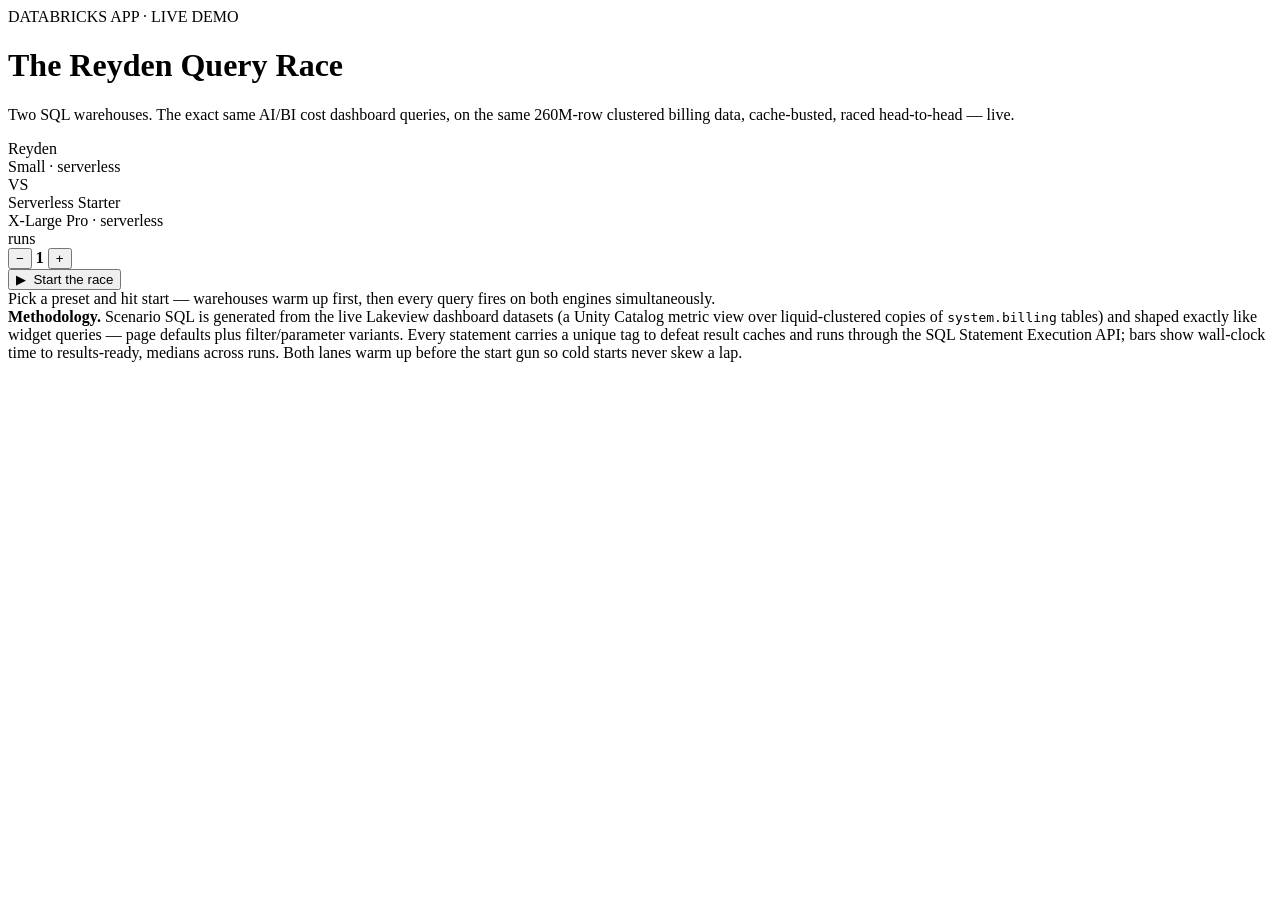
==== reyden-race-app/static/index.html @ 0ae7700f "Initial commit: Reyden performance demo Cost Intelligence stack: warehouse benchmark script (bench_w" ====
<!doctype html>
<html lang="en">
<head>
<meta charset="utf-8">
<meta name="viewport" content="width=device-width, initial-scale=1">
<title>Reyden Query Race</title>
<link rel="stylesheet" href="/static/styles.css">
<link rel="icon" href="data:image/svg+xml,<svg xmlns='http://www.w3.org/2000/svg' viewBox='0 0 100 100'><text y='.9em' font-size='90'>⚡</text></svg>">
</head>
<body>
<div class="bg-grid"></div>

<header class="hero">
  <div class="badge">DATABRICKS APP · LIVE DEMO</div>
  <h1>The <span class="rey">Reyden</span> Query Race</h1>
  <p class="sub">
    Two SQL warehouses. The exact same AI/BI cost dashboard queries, on the same
    260M-row clustered billing data, cache-busted, raced head-to-head — live.
  </p>
  <p class="links" id="dash-links"></p>
</header>

<main>
  <section class="card controls">
    <div class="contenders">
      <div class="contender reyden">
        <div class="dot"></div>
        <div><div class="name">Reyden</div><div class="meta" id="rey-meta">Small · serverless</div></div>
      </div>
      <div class="vs">VS</div>
      <div class="contender starter">
        <div class="dot"></div>
        <div><div class="name">Serverless Starter</div><div class="meta" id="st-meta">X-Large Pro · serverless</div></div>
      </div>
    </div>
    <div class="control-row">
      <div class="seg" id="preset-seg" role="tablist" aria-label="Scenario preset"></div>
      <div class="runs">
        <span>runs</span>
        <div class="stepper">
          <button id="runs-dec" aria-label="fewer runs">−</button>
          <b id="runs-val">1</b>
          <button id="runs-inc" aria-label="more runs">+</button>
        </div>
      </div>
      <button class="go" id="go">▶&nbsp; Start the race</button>
    </div>
    <div class="status-line" id="status-line">Pick a preset and hit start — warehouses warm up first, then every query fires on both engines simultaneously.</div>
  </section>

  <section class="kpis" id="kpis" hidden>
    <div class="kpi hero-kpi"><div class="kpi-val" id="k-speedup">–</div><div class="kpi-label">geomean speedup</div></div>
    <div class="kpi"><div class="kpi-val" id="k-wins">–</div><div class="kpi-label">Reyden wins</div></div>
    <div class="kpi totals">
      <div class="kpi-label">total engine time</div>
      <div class="total-row"><span class="tag rey">REY</span><div class="total-bar"><i id="t-rey"></i></div><span class="tval" id="tv-rey">–</span></div>
      <div class="total-row"><span class="tag st">STR</span><div class="total-bar"><i id="t-st"></i></div><span class="tval" id="tv-st">–</span></div>
    </div>
    <div class="kpi"><div class="kpi-val" id="k-progress">–</div><div class="kpi-label">queries finished</div></div>
  </section>

  <section class="banner" id="banner" hidden></section>

  <section class="track" id="track"></section>

  <footer class="method card">
    <b>Methodology.</b> Scenario SQL is generated from the live Lakeview dashboard datasets
    (a Unity Catalog metric view over liquid-clustered copies of
    <code>system.billing</code> tables) and shaped exactly like widget queries — page defaults plus
    filter/parameter variants. Every statement carries a unique tag to defeat result caches and runs
    through the SQL Statement Execution API; bars show wall-clock time to results-ready, medians across runs.
    Both lanes warm up before the start gun so cold starts never skew a lap.
  </footer>
</main>

<script src="/static/app.js"></script>
</body>
</html>
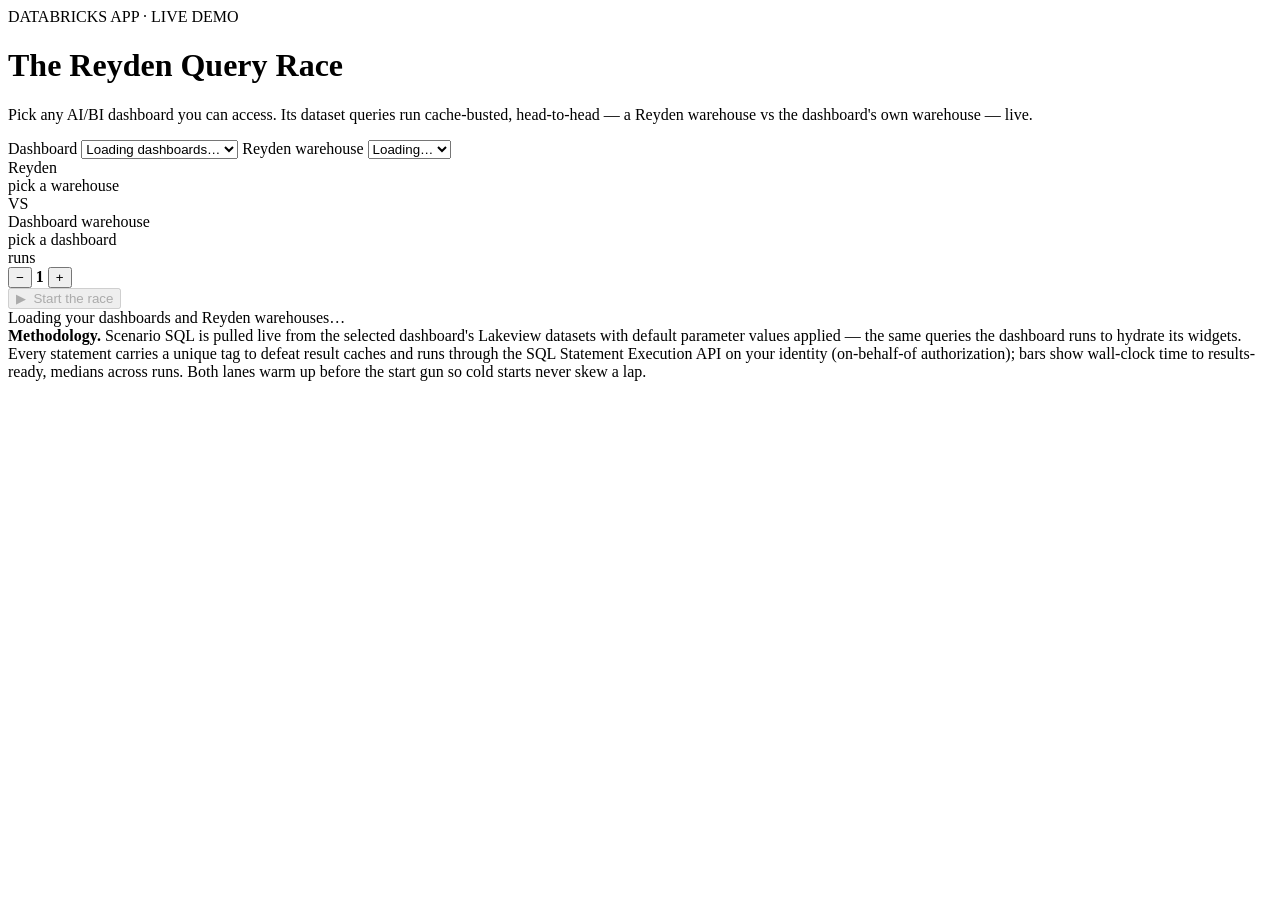
==== commit 2183eee6: "Add dashboard picker with hybrid on-behalf-of auth - List AI/BI dashboards and race any dashboard's " ====
--- a/reyden-race-app/static/index.html
+++ b/reyden-race-app/static/index.html
@@ -14,27 +14,36 @@
   <div class="badge">DATABRICKS APP · LIVE DEMO</div>
   <h1>The <span class="rey">Reyden</span> Query Race</h1>
   <p class="sub">
-    Two SQL warehouses. The exact same AI/BI cost dashboard queries, on the same
-    260M-row clustered billing data, cache-busted, raced head-to-head — live.
+    Pick any AI/BI dashboard you can access. Its dataset queries run cache-busted,
+    head-to-head — a Reyden warehouse vs the dashboard's own warehouse — live.
   </p>
   <p class="links" id="dash-links"></p>
 </header>
 
 <main>
   <section class="card controls">
+    <div class="pickers">
+      <label class="picker">
+        <span>Dashboard</span>
+        <select id="dash-select"><option value="">Loading dashboards…</option></select>
+      </label>
+      <label class="picker">
+        <span>Reyden warehouse</span>
+        <select id="rey-select"><option value="">Loading…</option></select>
+      </label>
+    </div>
     <div class="contenders">
       <div class="contender reyden">
         <div class="dot"></div>
-        <div><div class="name">Reyden</div><div class="meta" id="rey-meta">Small · serverless</div></div>
+        <div><div class="name" id="rey-name">Reyden</div><div class="meta" id="rey-meta">pick a warehouse</div></div>
       </div>
       <div class="vs">VS</div>
-      <div class="contender starter">
+      <div class="contender baseline">
         <div class="dot"></div>
-        <div><div class="name">Serverless Starter</div><div class="meta" id="st-meta">X-Large Pro · serverless</div></div>
+        <div><div class="name" id="base-name">Dashboard warehouse</div><div class="meta" id="base-meta">pick a dashboard</div></div>
       </div>
     </div>
     <div class="control-row">
-      <div class="seg" id="preset-seg" role="tablist" aria-label="Scenario preset"></div>
       <div class="runs">
         <span>runs</span>
         <div class="stepper">
@@ -43,9 +52,9 @@
           <button id="runs-inc" aria-label="more runs">+</button>
         </div>
       </div>
-      <button class="go" id="go">▶&nbsp; Start the race</button>
+      <button class="go" id="go" disabled>▶&nbsp; Start the race</button>
     </div>
-    <div class="status-line" id="status-line">Pick a preset and hit start — warehouses warm up first, then every query fires on both engines simultaneously.</div>
+    <div class="status-line" id="status-line">Loading your dashboards and Reyden warehouses…</div>
   </section>
 
   <section class="kpis" id="kpis" hidden>
@@ -54,7 +63,7 @@
     <div class="kpi totals">
       <div class="kpi-label">total engine time</div>
       <div class="total-row"><span class="tag rey">REY</span><div class="total-bar"><i id="t-rey"></i></div><span class="tval" id="tv-rey">–</span></div>
-      <div class="total-row"><span class="tag st">STR</span><div class="total-bar"><i id="t-st"></i></div><span class="tval" id="tv-st">–</span></div>
+      <div class="total-row"><span class="tag base">BASE</span><div class="total-bar"><i id="t-base"></i></div><span class="tval" id="tv-base">–</span></div>
     </div>
     <div class="kpi"><div class="kpi-val" id="k-progress">–</div><div class="kpi-label">queries finished</div></div>
   </section>
@@ -64,12 +73,12 @@
   <section class="track" id="track"></section>
 
   <footer class="method card">
-    <b>Methodology.</b> Scenario SQL is generated from the live Lakeview dashboard datasets
-    (a Unity Catalog metric view over liquid-clustered copies of
-    <code>system.billing</code> tables) and shaped exactly like widget queries — page defaults plus
-    filter/parameter variants. Every statement carries a unique tag to defeat result caches and runs
-    through the SQL Statement Execution API; bars show wall-clock time to results-ready, medians across runs.
-    Both lanes warm up before the start gun so cold starts never skew a lap.
+    <b>Methodology.</b> Scenario SQL is pulled live from the selected dashboard's Lakeview
+    datasets with default parameter values applied — the same queries the dashboard runs to
+    hydrate its widgets. Every statement carries a unique tag to defeat result caches and runs
+    through the SQL Statement Execution API on your identity (on-behalf-of authorization);
+    bars show wall-clock time to results-ready, medians across runs. Both lanes warm up
+    before the start gun so cold starts never skew a lap.
   </footer>
 </main>
 
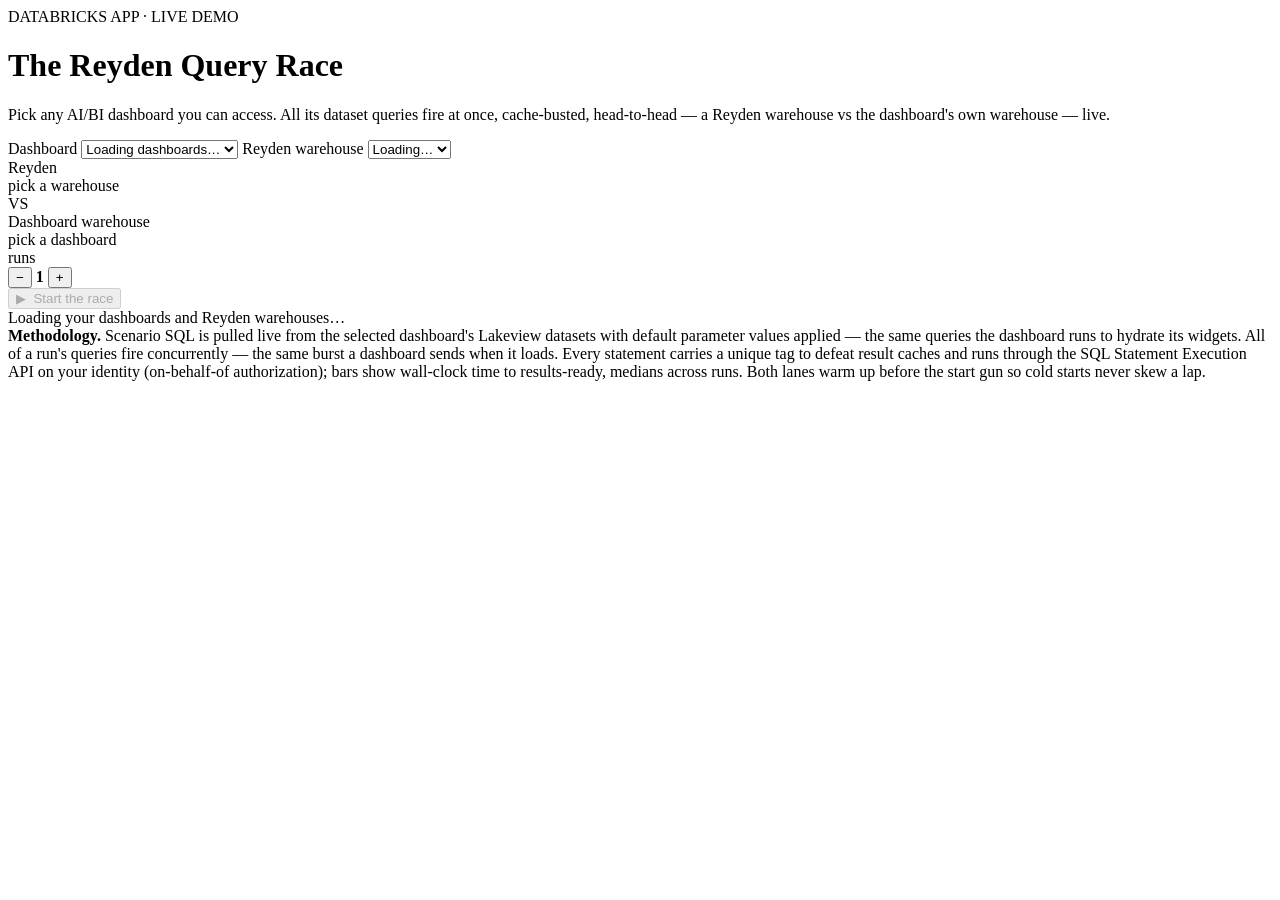
==== commit 3882f054: "Run all dataset queries in parallel per lane Each run now fires every dataset query concurrently per" ====
--- a/reyden-race-app/static/index.html
+++ b/reyden-race-app/static/index.html
@@ -14,7 +14,7 @@
   <div class="badge">DATABRICKS APP · LIVE DEMO</div>
   <h1>The <span class="rey">Reyden</span> Query Race</h1>
   <p class="sub">
-    Pick any AI/BI dashboard you can access. Its dataset queries run cache-busted,
+    Pick any AI/BI dashboard you can access. All its dataset queries fire at once, cache-busted,
     head-to-head — a Reyden warehouse vs the dashboard's own warehouse — live.
   </p>
   <p class="links" id="dash-links"></p>
@@ -75,7 +75,7 @@
   <footer class="method card">
     <b>Methodology.</b> Scenario SQL is pulled live from the selected dashboard's Lakeview
     datasets with default parameter values applied — the same queries the dashboard runs to
-    hydrate its widgets. Every statement carries a unique tag to defeat result caches and runs
+    hydrate its widgets. All of a run's queries fire concurrently — the same burst a dashboard sends when it loads. Every statement carries a unique tag to defeat result caches and runs
     through the SQL Statement Execution API on your identity (on-behalf-of authorization);
     bars show wall-clock time to results-ready, medians across runs. Both lanes warm up
     before the start gun so cold starts never skew a lap.
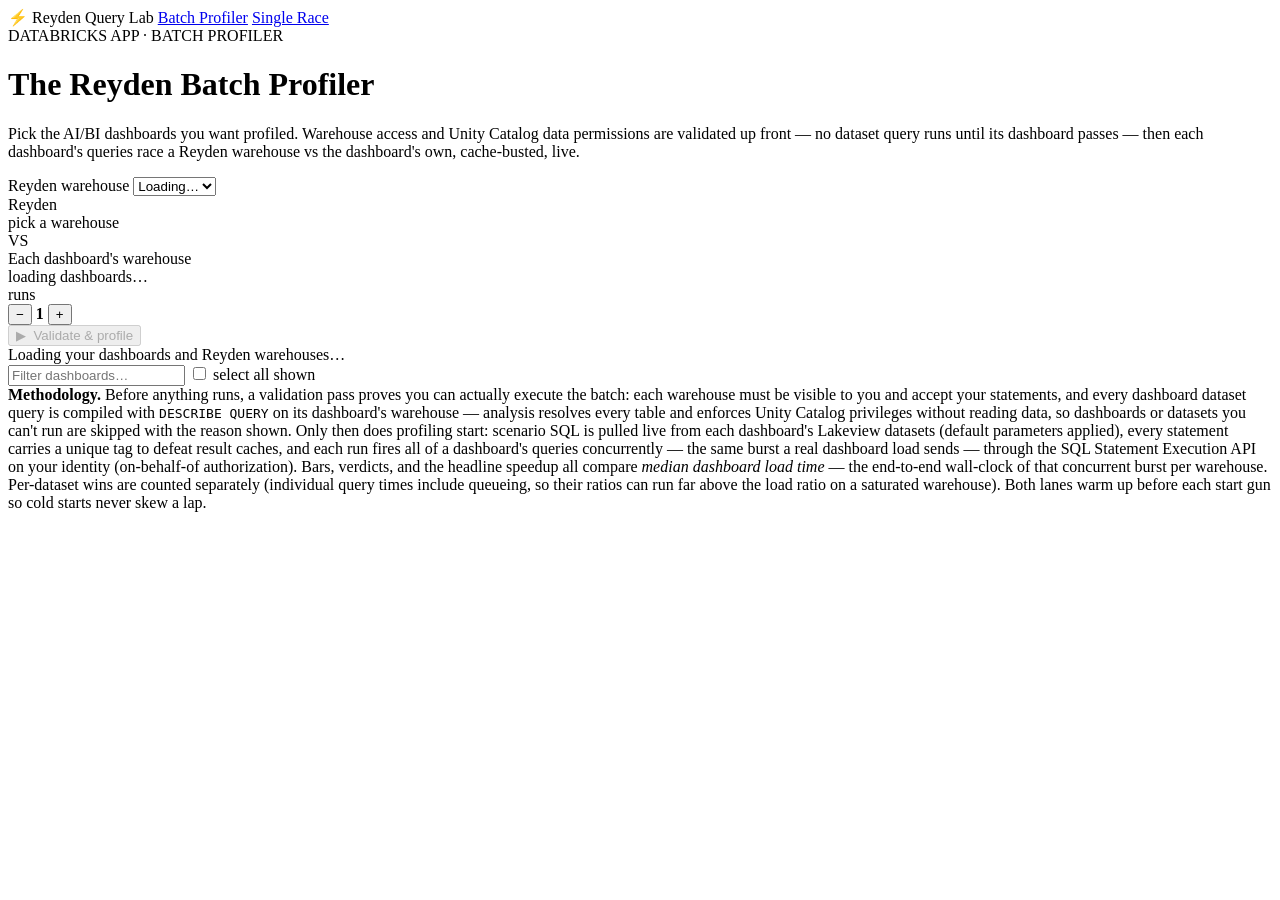
==== commit 8c7842be: "Batch profiler: load-time verdicts and a picker separated from results Fixes two things reported fro" ====
--- a/reyden-race-app/static/index.html
+++ b/reyden-race-app/static/index.html
@@ -3,30 +3,32 @@
 <head>
 <meta charset="utf-8">
 <meta name="viewport" content="width=device-width, initial-scale=1">
-<title>Reyden Query Race</title>
+<title>Reyden Batch Profiler</title>
 <link rel="stylesheet" href="/static/styles.css">
 <link rel="icon" href="data:image/svg+xml,<svg xmlns='http://www.w3.org/2000/svg' viewBox='0 0 100 100'><text y='.9em' font-size='90'>⚡</text></svg>">
 </head>
 <body>
 <div class="bg-grid"></div>
 
+<nav class="topnav">
+  <span class="brand">⚡ Reyden Query Lab</span>
+  <a href="/" class="active">Batch Profiler</a>
+  <a href="/race">Single Race</a>
+</nav>
+
 <header class="hero">
-  <div class="badge">DATABRICKS APP · LIVE DEMO</div>
-  <h1>The <span class="rey">Reyden</span> Query Race</h1>
+  <div class="badge">DATABRICKS APP · BATCH PROFILER</div>
+  <h1>The <span class="rey">Reyden</span> Batch Profiler</h1>
   <p class="sub">
-    Pick any AI/BI dashboard you can access. All its dataset queries fire at once, cache-busted,
-    head-to-head — a Reyden warehouse vs the dashboard's own warehouse — live.
+    Pick the AI/BI dashboards you want profiled. Warehouse access and Unity Catalog data
+    permissions are validated up front — no dataset query runs until its dashboard passes —
+    then each dashboard's queries race a Reyden warehouse vs the dashboard's own, cache-busted, live.
   </p>
-  <p class="links" id="dash-links"></p>
 </header>
 
 <main>
   <section class="card controls">
     <div class="pickers">
-      <label class="picker">
-        <span>Dashboard</span>
-        <select id="dash-select"><option value="">Loading dashboards…</option></select>
-      </label>
       <label class="picker">
         <span>Reyden warehouse</span>
         <select id="rey-select"><option value="">Loading…</option></select>
@@ -40,7 +42,7 @@
       <div class="vs">VS</div>
       <div class="contender baseline">
         <div class="dot"></div>
-        <div><div class="name" id="base-name">Dashboard warehouse</div><div class="meta" id="base-meta">pick a dashboard</div></div>
+        <div><div class="name">Each dashboard's warehouse</div><div class="meta" id="dash-count">loading dashboards…</div></div>
       </div>
     </div>
     <div class="control-row">
@@ -52,14 +54,24 @@
           <button id="runs-inc" aria-label="more runs">+</button>
         </div>
       </div>
-      <button class="go" id="go" disabled>▶&nbsp; Start the race</button>
+      <button class="go" id="go" disabled>▶&nbsp; Validate &amp; profile</button>
+      <button class="ghost" id="edit-sel" hidden>◀&nbsp; Edit selection</button>
     </div>
     <div class="status-line" id="status-line">Loading your dashboards and Reyden warehouses…</div>
   </section>
 
+  <section class="card picker-card" id="picker-card">
+    <div class="picker-head">
+      <input id="dash-filter" type="search" placeholder="Filter dashboards…" autocomplete="off">
+      <label class="sel-all"><input type="checkbox" id="sel-all"> select all shown</label>
+      <span class="picker-count" id="picker-count"></span>
+    </div>
+    <div class="picker-list" id="picker-list"></div>
+  </section>
+
   <section class="kpis" id="kpis" hidden>
-    <div class="kpi hero-kpi"><div class="kpi-val" id="k-speedup">–</div><div class="kpi-label">geomean speedup</div></div>
-    <div class="kpi"><div class="kpi-val" id="k-wins">–</div><div class="kpi-label">Reyden wins</div></div>
+    <div class="kpi hero-kpi"><div class="kpi-val" id="k-speedup">–</div><div class="kpi-label">load speedup (geomean)</div></div>
+    <div class="kpi"><div class="kpi-val" id="k-wins">–</div><div class="kpi-label">dataset wins</div></div>
     <div class="kpi totals">
       <div class="kpi-label">total engine time</div>
       <div class="total-row"><span class="tag rey">REY</span><div class="total-bar"><i id="t-rey"></i></div><span class="tval" id="tv-rey">–</span></div>
@@ -73,12 +85,19 @@
   <section class="track" id="track"></section>
 
   <footer class="method card">
-    <b>Methodology.</b> Scenario SQL is pulled live from the selected dashboard's Lakeview
-    datasets with default parameter values applied — the same queries the dashboard runs to
-    hydrate its widgets. All of a run's queries fire concurrently — the same burst a dashboard sends when it loads. Every statement carries a unique tag to defeat result caches and runs
-    through the SQL Statement Execution API on your identity (on-behalf-of authorization);
-    bars show wall-clock time to results-ready, medians across runs. Both lanes warm up
-    before the start gun so cold starts never skew a lap.
+    <b>Methodology.</b> Before anything runs, a validation pass proves you can actually execute the
+    batch: each warehouse must be visible to you and accept your statements, and every dashboard
+    dataset query is compiled with <code>DESCRIBE QUERY</code> on its dashboard's warehouse — analysis
+    resolves every table and enforces Unity Catalog privileges without reading data, so dashboards
+    or datasets you can't run are skipped with the reason shown. Only then does profiling start:
+    scenario SQL is pulled live from each dashboard's Lakeview datasets (default parameters
+    applied), every statement carries a unique tag to defeat result caches, and each run fires all
+    of a dashboard's queries concurrently — the same burst a real dashboard load sends — through
+    the SQL Statement Execution API on your identity (on-behalf-of authorization). Bars, verdicts,
+    and the headline speedup all compare <em>median dashboard load time</em> — the end-to-end
+    wall-clock of that concurrent burst per warehouse. Per-dataset wins are counted separately
+    (individual query times include queueing, so their ratios can run far above the load ratio on
+    a saturated warehouse). Both lanes warm up before each start gun so cold starts never skew a lap.
   </footer>
 </main>
 
